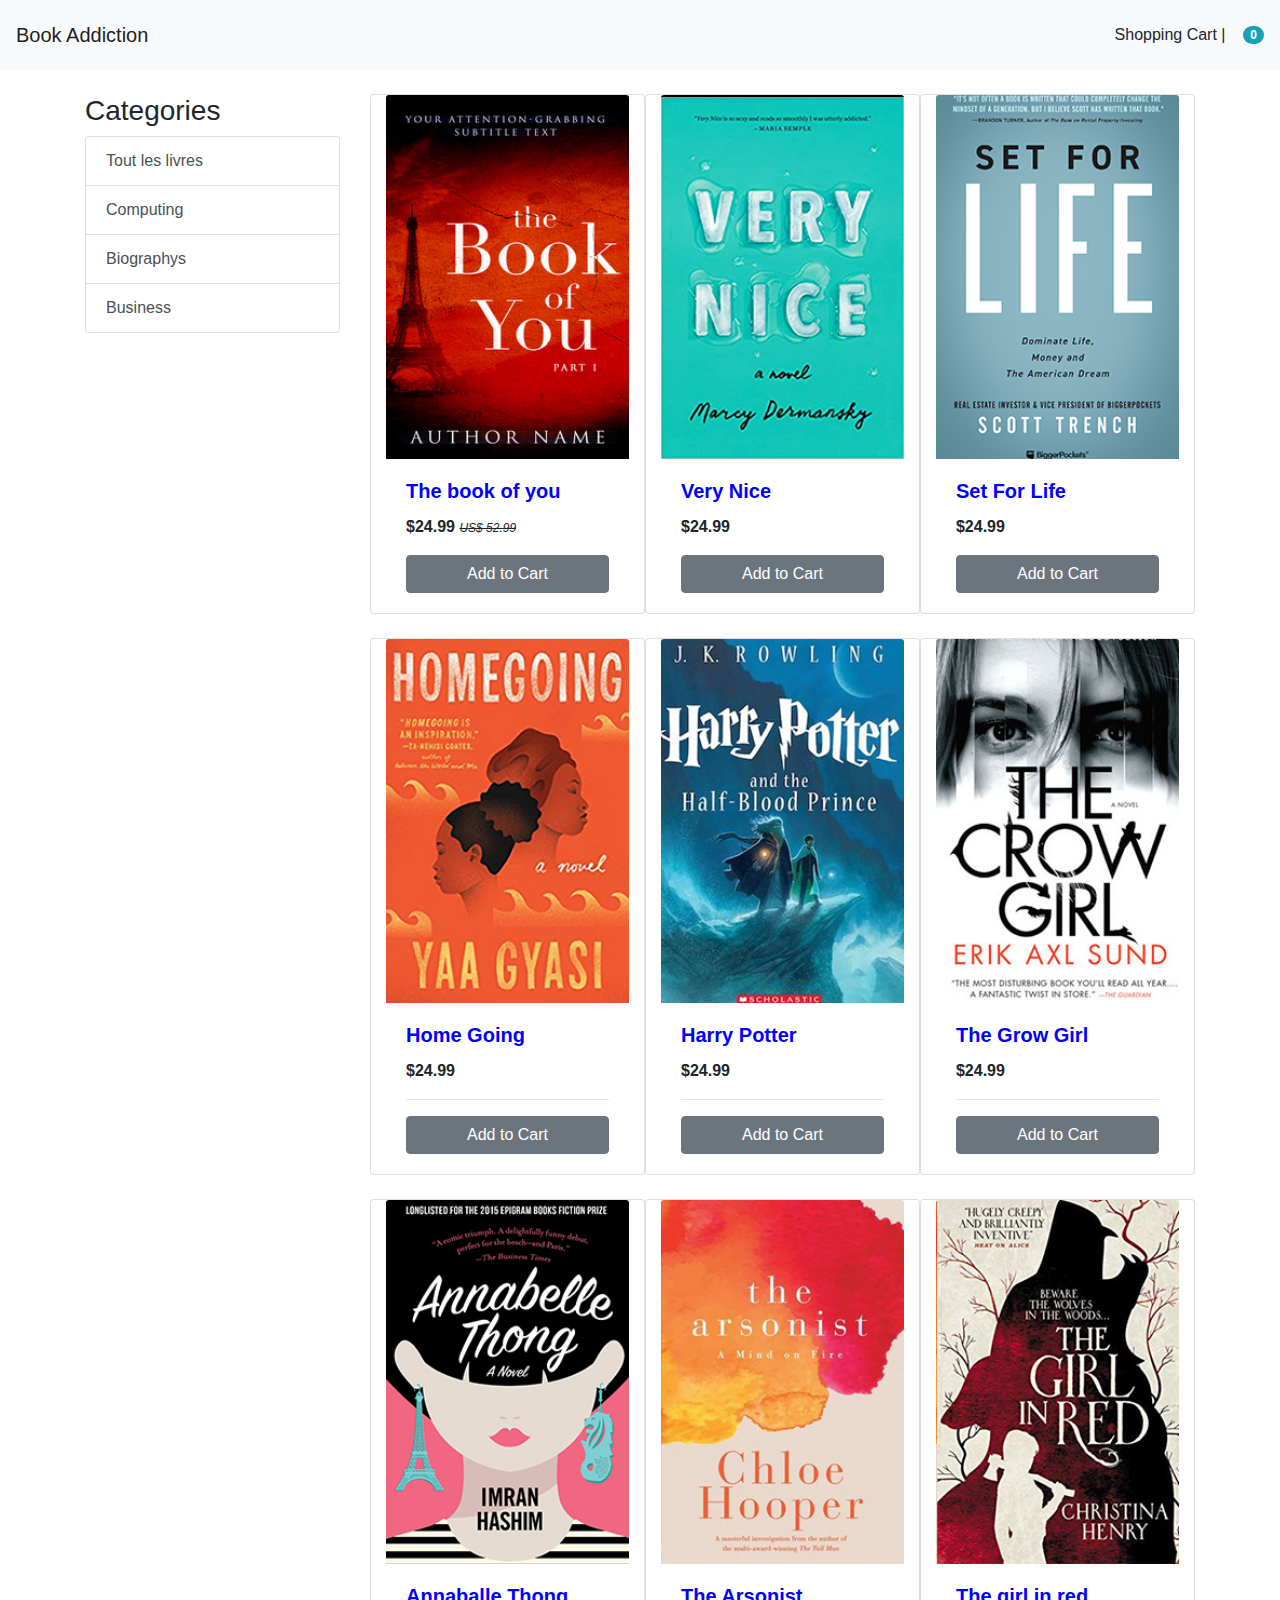
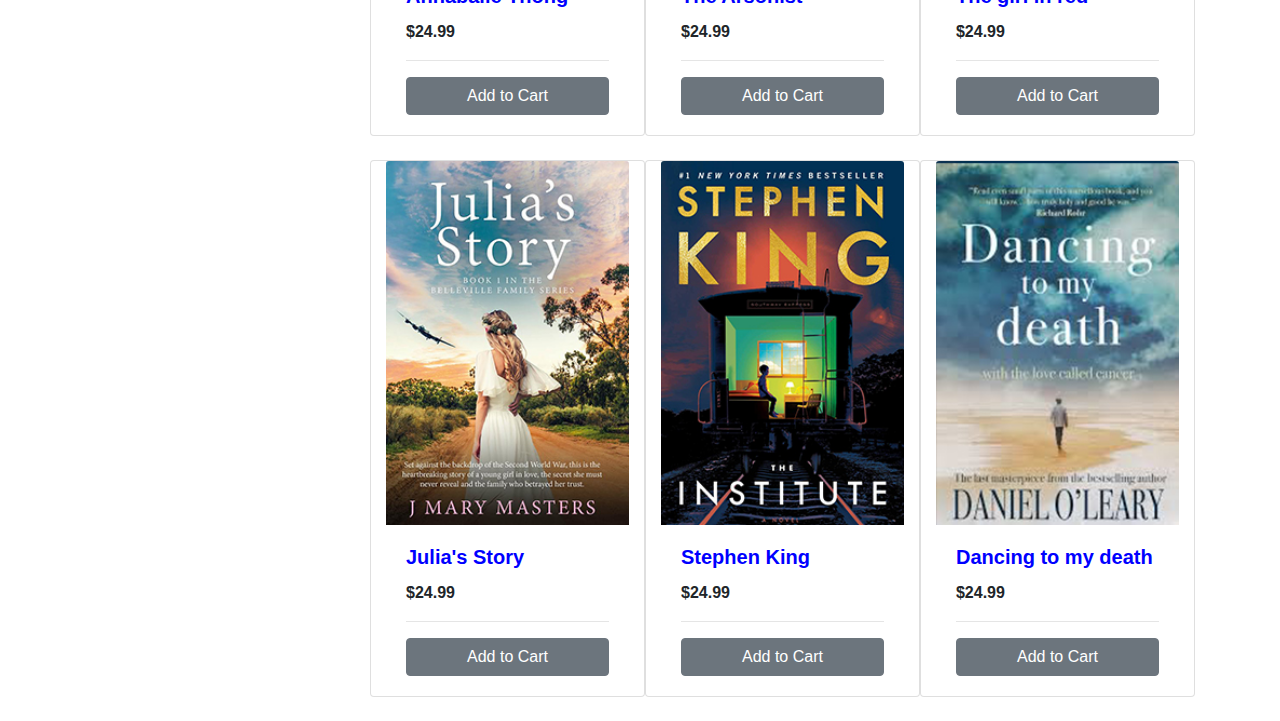
==== html/index.html @ c99d61bc "first commit" ====
<!DOCTYPE html>
<html lang="en">

<head>
   <meta charset="UTF-8">
   <meta name="viewport" content="width=device-width, initial-scale=1.0">
   <meta http-equiv="X-UA-Compatible" content="ie=edge">
   <link rel="stylesheet" href="https://cdnjs.cloudflare.com/ajax/libs/twitter-bootstrap/4.4.1/css/bootstrap.min.css">
   <link rel="stylesheet" href="https://cdnjs.cloudflare.com/ajax/libs/font-awesome/5.11.2/css/all.min.css">
   <link rel="stylesheet" href="../css/style.css">
   <title>Book Addiction</title>
</head>

<body>
   <nav class="navbar navbar-expand-lg navbar-light bg-light">
      <a class="navbar-brand" href="#">Book Addiction</a>
      <button class="navbar-toggler" type="button" data-toggle="collapse" data-target="#navbarText"
         aria-controls="navbarText" aria-expanded="false" aria-label="Toggle navigation">
         <span class="navbar-toggler-icon"></span>
      </button>
      <div class="collapse navbar-collapse" id="navbarText">

         <span name="shop" class="navbar-text ml-auto">
            <button type="button" class="btn">
               Shopping Cart |
            </button>

            <span id="cartNumber" class="badge badge-info badge-pill">0</span>
         </span>
      </div>
   </nav>
   <div class="container">
      <div class="row mt-4">
         <div class="col-sm-12 col-lg-3">
            <h3>Categories</h3>
            <div class="list-group">
               <a href="#" class="list-group-item list-group-item-action">
                  Tout les livres
               </a>
               <a href="#" class="list-group-item list-group-item-action">Computing</a>
               <a href="#" class="list-group-item list-group-item-action">Biographys</a>
               <a href="#" class="list-group-item list-group-item-action">Business</a>
            </div>
         </div>

         <div class="col-lg-9">
            <div class="container-fluid">
               <div class="row">
                  <div class="card col-lg-4 col-md-6 mb-4" style="width: 17rem;">
                     <img src="../images/1.jpg" class="card-img-top " alt="...">
                     <div class="card-body">
                        <h5 class="card-title headline" id="book1">The book of you</h5>
                        <p class="card-text price price">$24.99 <span class="old"><i>US$ 52.99</i> </span></p>
                        <button data-toggle="modal" data-target="#exampleModal" class="btn btn-secondary badd badd"
                           onclick="addCart('The book of you')">Add to Cart</button>
                     </div>
                  </div>
                  <div class="card col-lg-4 col-md-6 mb-4" style="width: 17rem;">
                     <img src="../images/2.jpg" class="card-img-top " alt="...">
                     <div class="card-body">
                        <h5 class="card-title headline headline" id="book2">Very Nice</h5>
                        <p class="card-text price">$24.99</p>
                        <button data-toggle="modal" data-target="#exampleModal" class=" btn btn-secondary badd"
                           onclick="addCart('Very Nice')">Add to Cart</button>
                     </div>
                  </div>
                  <div class="card col-lg-4 col-md-6 mb-4" style="width: 17rem;">
                     <img src="../images/3.jpg" class="card-img-top " alt="...">
                     <div class="card-body">
                        <h5 class="card-title headline">Set For Life</h5>
                        <p class="card-text price">$24.99</p>
                        <button data-toggle="modal" data-target="#exampleModal" class=" btn btn-secondary badd"
                           onclick="addCart('Set For Life')">Add to
                           Cart</button>
                     </div>
                  </div>
                  <div class="card col-lg-4 col-md-6 mb-4" style="width: 17rem;">
                     <img src="../images/4.jpg" class="card-img-top " alt="...">
                     <div class="card-body">
                        <h5 class="card-title headline">Home Going</h5>
                        <p class="card-text price">$24.99</p>
                        <hr>

                        <button data-toggle="modal" data-target="#exampleModal" class="btn btn-secondary badd"
                           onclick="addCart('Home Going')">Add to
                           Cart</button>
                     </div>
                  </div>
                  <div class="card col-lg-4 col-md-6 mb-4" style="width: 17rem;">
                     <img src="../images/5.jpg" class="card-img-top " alt="...">
                     <div class="card-body">
                        <h5 class="card-title headline">Harry Potter</h5>
                        <p class="card-text price">$24.99</p>
                        <hr>
                        <button data-toggle="modal" data-target="#exampleModal" class="btn btn-secondary badd"
                           onclick="addCart('Harry Potter')">Add to
                           Cart</button>
                     </div>
                  </div>
                  <div class="card col-lg-4 col-md-6 mb-4" style="width: 17rem;">
                     <img src="../images/6.jpg" class="card-img-top " alt="...">
                     <div class="card-body">
                        <h5 class="card-title headline">The Grow Girl</h5>
                        <p class="card-text price">$24.99</p>
                        <hr>
                        <button data-toggle="modal" data-target="#exampleModal" class="btn btn-secondary badd"
                           onclick="addCart('The Grow Girl')">Add to
                           Cart</button>
                     </div>
                  </div>
                  <div class="card col-lg-4 col-md-6 mb-4" style="width: 17rem;">
                     <img src="../images/7.jpg" class="card-img-top " alt="...">
                     <div class="card-body">
                        <h5 class="card-title headline">Annaballe Thong</h5>
                        <p class="card-text price">$24.99</p>
                        <hr>
                        <button data-toggle="modal" data-target="#exampleModal" class="btn btn-secondary badd"
                           onclick="addCart('Annaballe Thong')">Add to
                           Cart</button>
                     </div>
                  </div>
                  <div class="card col-lg-4 col-md-6 mb-4" style="width: 17rem;">
                     <img src="../images/8.jpg" class="card-img-top " alt="...">
                     <div class="card-body">
                        <h5 class="card-title headline">The Arsonist</h5>
                        <p class="card-text price">$24.99</p>
                        <hr>
                        <button data-toggle="modal" data-target="#exampleModal" class="btn btn-secondary badd"
                           onclick="addCart('The Arsonist')">Add to
                           Cart</button>
                     </div>
                  </div>
                  <div class="card col-lg-4 col-md-6 mb-4" style="width: 17rem;">
                     <img src="../images/9.jpg" class="card-img-top " alt="...">
                     <div class="card-body">
                        <h5 class="card-title headline">The girl in red</h5>
                        <p class="card-text price">$24.99</p>
                        <hr>
                        <button data-toggle="modal" data-target="#exampleModal" class="btn btn-secondary badd"
                           onclick="addCart('The girl in red')">Add to
                           Cart</button>
                     </div>
                  </div>
                  <div class="card col-lg-4 col-md-6 mb-4" style="width: 17rem;">
                     <img src="../images/10.jpg" class="card-img-top " alt="...">
                     <div class="card-body">
                        <h5 class="card-title headline">Julia's Story</h5>
                        <p class="card-text price">$24.99</p>
                        <hr>
                        <button data-toggle="modal" data-target="#exampleModal" class="btn btn-secondary badd"
                           onclick="addCart('Julias Story')">Add to
                           Cart</button>
                     </div>
                  </div>
                  <div class="card col-lg-4 col-md-6 mb-4" style="width: 17rem;">
                     <img src="../images/11.jpg" class="card-img-top " alt="...">
                     <div class="card-body">
                        <h5 class="card-title headline">Stephen King</h5>
                        <p class="card-text price">$24.99</p>
                        <hr>
                        <button data-toggle="modal" data-target="#exampleModal" class="btn btn-secondary badd"
                           onclick="addCart('Stephen King')">Add to
                           Cart</button>
                     </div>
                  </div>
                  <div class="card col-lg-4 col-md-6 mb-4" style="width: 17rem;">
                     <img src="../images/12.jpg" class="card-img-top " alt="...">
                     <div class="card-body">
                        <h5 class="card-title headline">Dancing to my death</h5>
                        <p class="card-text price">$24.99</p>
                        <hr>
                        <button data-toggle="modal" data-target="#exampleModal" class="btn btn-secondary badd"
                           onclick="addCart('Dancing to my death')">Add to
                           Cart</button>
                     </div>
                  </div>


               </div>

            </div>


         </div>
      </div>
   </div>
   <footer>

   </footer>
   <div class="modal fade" id="exampleModal" tabindex="-1" role="dialog" aria-labelledby="exampleModalLabel"
      aria-hidden="true">
      <div class="modal-dialog" role="document">
         <div class="modal-content">
            <div class="modal-header">
               <h5 class="mocart.htmlal-title" id="exampleModalLabel"> Article added to basket</h5>
               <button type="button" class="close" data-dismiss="modal" aria-label="Close">
                  <span aria-hidden="true">&times;</span>
               </button>
            </div>
            <div id="modal-body" class="modal-body">
               The article has been added successfully!
            </div>
            <div class="modal-footer">
               <button type="button" class="btn btn-secondary" data-dismiss="modal">Cancel</button>
               <button class="btn btn-primary" onclick="AddCart()">OK</button>
            </div>
         </div>
      </div>
   </div>
   <script src="https://cdnjs.cloudflare.com/ajax/libs/jquery/3.4.1/jquery.slim.min.js"></script>
   <script src="https://cdnjs.cloudflare.com/ajax/libs/popper.js/1.16.0/umd/popper.min.js"></script>
   <script src="https://cdnjs.cloudflare.com/ajax/libs/twitter-bootstrap/4.4.1/js/bootstrap.min.js"></script>
   <script src="../js/script.js"></script>
</body>

</html>
---- css/style.css ----
.cart {
  text-decoration: none;
  font-size: 14px;
}

.badd {
  width: 100%;
}

.headline {
  color: blue;
  font-weight: 700;
}

.price {
  font-weight: 700;
}
.old {
  font-weight: 400;
  font-size: 12px;
  text-decoration: line-through;
}
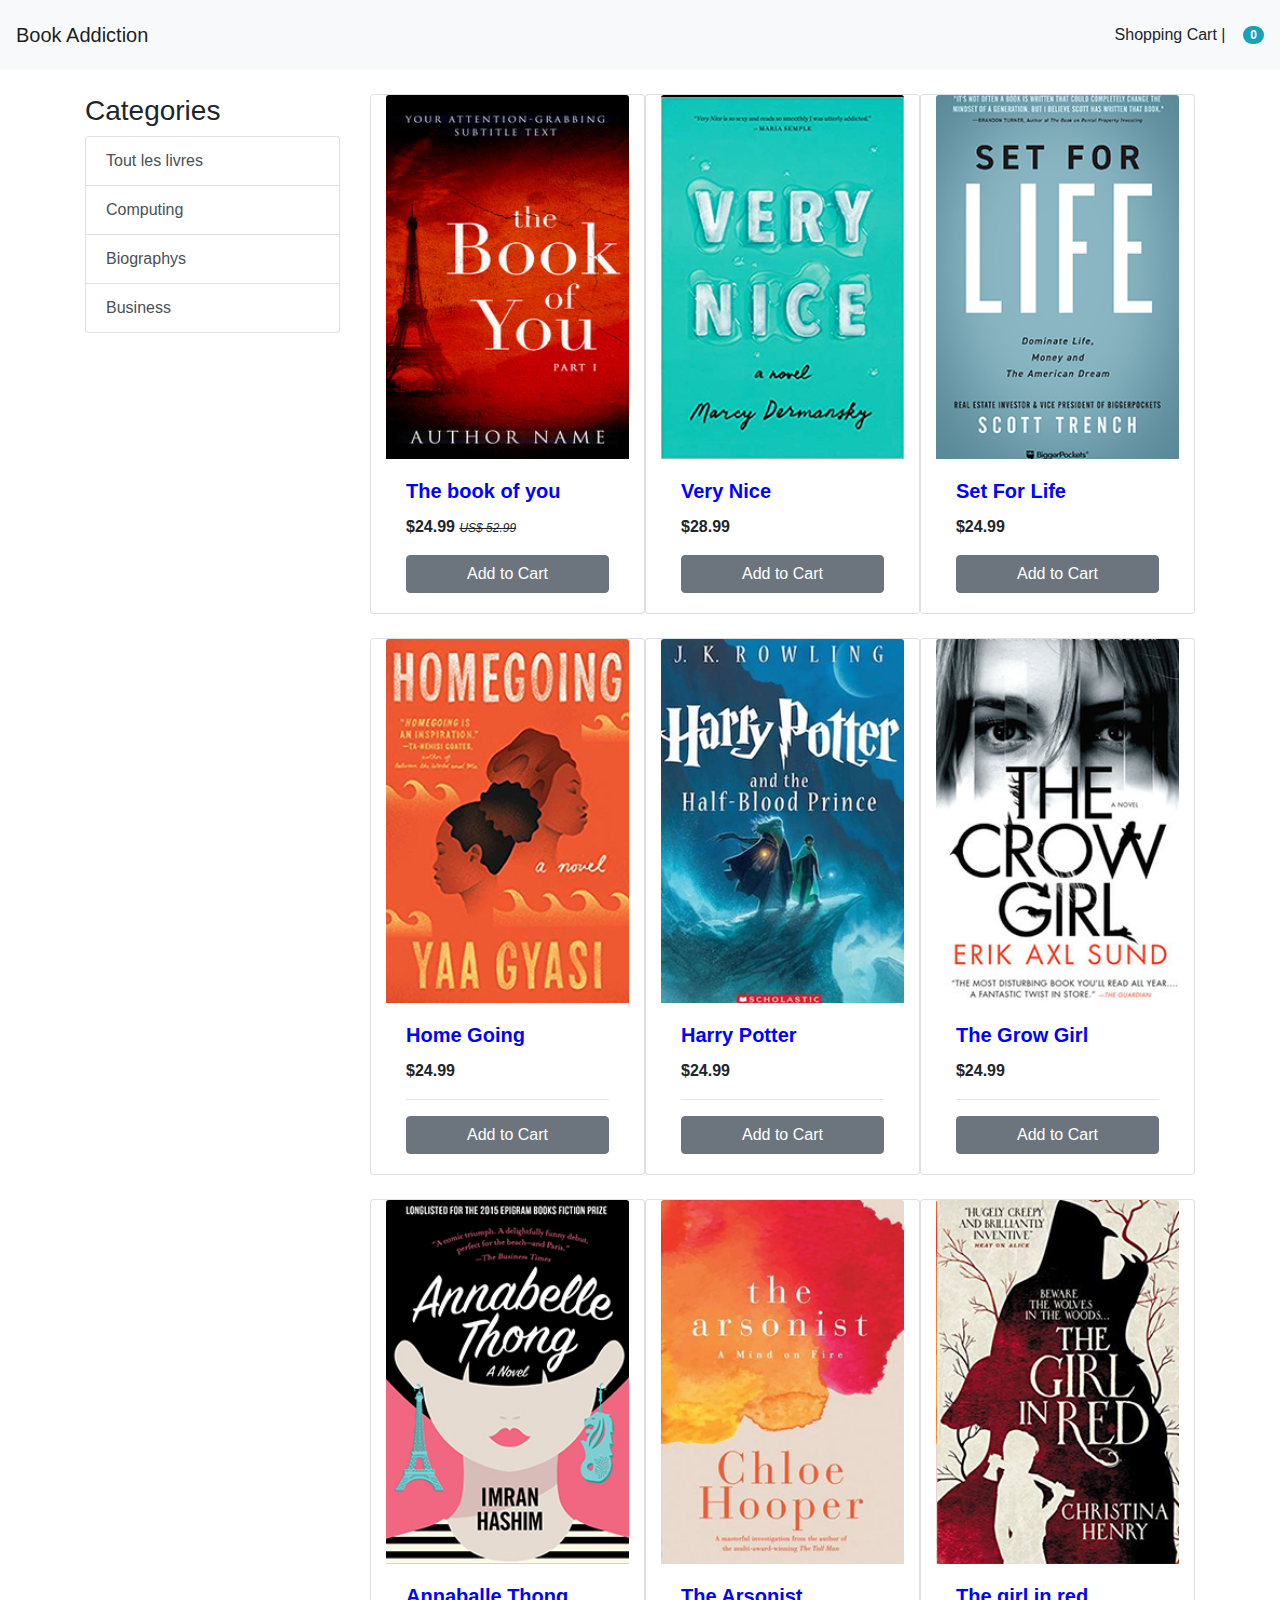
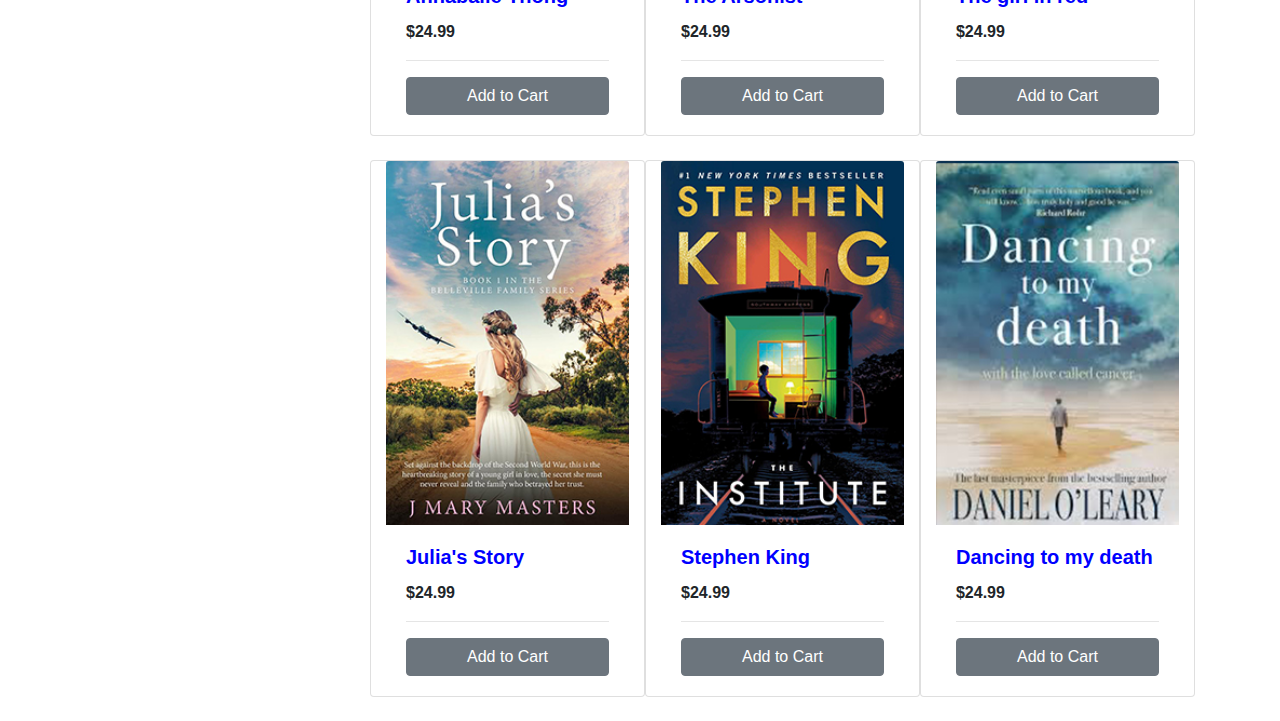
==== commit 1fffd072: "https://github.com/SyrineBekri/BookStore.gii" ====
--- a/html/index.html
+++ b/html/index.html
@@ -59,7 +59,7 @@
                      <img src="../images/2.jpg" class="card-img-top " alt="...">
                      <div class="card-body">
                         <h5 class="card-title headline headline" id="book2">Very Nice</h5>
-                        <p class="card-text price">$24.99</p>
+                        <p class="card-text price">$28.99</p>
                         <button data-toggle="modal" data-target="#exampleModal" class=" btn btn-secondary badd"
                            onclick="addCart('Very Nice')">Add to Cart</button>
                      </div>
